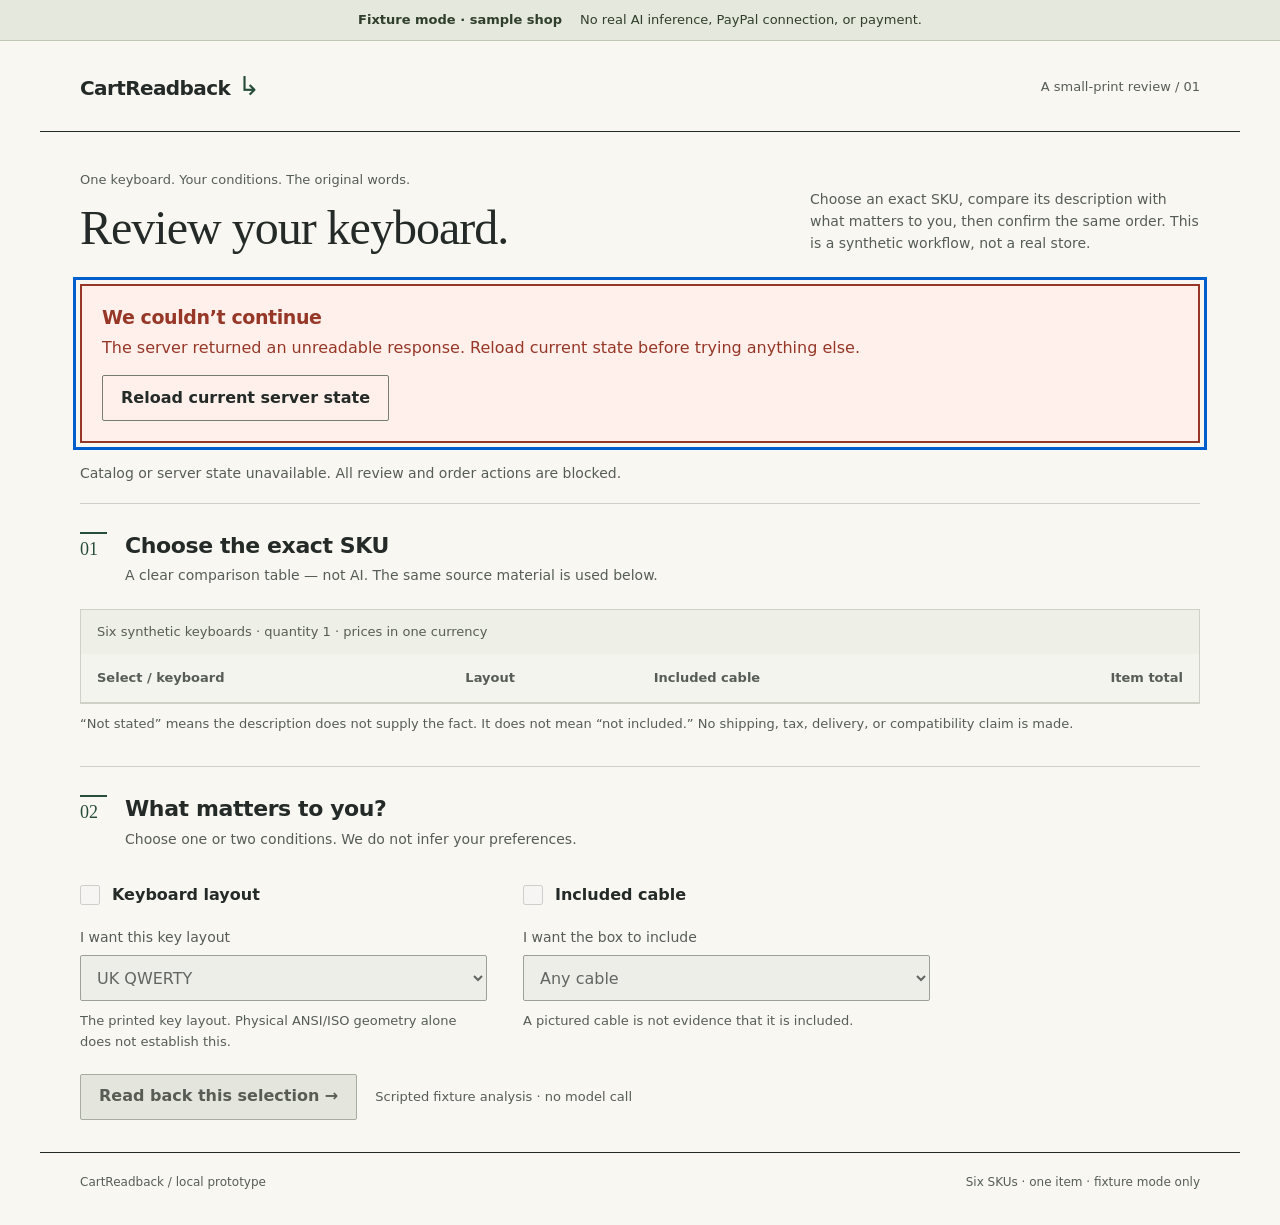
==== cart_readback/ui/index.html @ 82a62bd1 "feat(ui): import explicit buyer review flow Import pre-existing local fixture UI and tests under iss" ====
<!doctype html>
<html lang="en">
<head>
  <meta charset="utf-8">
  <meta name="viewport" content="width=device-width, initial-scale=1">
  <meta name="color-scheme" content="light">
  <title>CartReadback — review your keyboard</title>
  <link rel="stylesheet" href="./styles.css">
  <script type="module" src="./app.mjs"></script>
</head>
<body>
  <a class="skip-link" href="#main">Skip to review</a>
  <div class="mode-strip"><strong>Fixture mode · sample shop</strong><span>No real AI inference, PayPal connection, or payment.</span></div>
  <header class="masthead">
    <a class="wordmark" href="#main" aria-label="CartReadback home">CartReadback<span aria-hidden="true">↳</span></a>
    <span class="edition">A small-print review / 01</span>
  </header>
  <main id="main">
    <div class="page-heading">
      <div><p class="eyebrow">One keyboard. Your conditions. The original words.</p><h1>Review your keyboard.</h1></div>
      <p class="intro">Choose an exact SKU, compare its description with what matters to you, then confirm the same order. This is a synthetic workflow, not a real store.</p>
    </div>
    <div id="error-summary" class="error-summary" role="alert" tabindex="-1" hidden><h2>We couldn’t continue</h2><p id="error-message"></p><button id="reload" type="button" class="secondary">Reload current server state</button></div>
    <p id="status" role="status" aria-live="polite" class="status-line">Loading the sample catalog…</p>
    <section class="section" aria-labelledby="choose-heading">
      <div class="section-title"><span class="step" aria-hidden="true">01</span><div><h2 id="choose-heading">Choose the exact SKU</h2><p>A clear comparison table — not AI. The same source material is used below.</p></div></div>
      <div class="table-wrap" tabindex="0" role="region" aria-label="Sample keyboard comparison, scroll horizontally on small screens">
        <table id="catalog"><caption>Six synthetic keyboards · quantity 1 · prices in one currency</caption><thead><tr><th scope="col">Select / keyboard</th><th scope="col">Layout</th><th scope="col">Included cable</th><th scope="col" class="money">Item total</th></tr></thead><tbody id="catalog-rows"></tbody></table>
      </div>
      <details id="catalog-source" hidden><summary>Read the selected SKU’s original description — no analysis needed</summary><p id="catalog-source-meta" class="mono caption"></p><div id="catalog-source-text" class="source-text"></div></details>
      <p class="caption">“Not stated” means the description does not supply the fact. It does not mean “not included.” No shipping, tax, delivery, or compatibility claim is made.</p>
    </section>
    <section class="section" aria-labelledby="conditions-heading">
      <div class="section-title"><span class="step" aria-hidden="true">02</span><div><h2 id="conditions-heading">What matters to you?</h2><p>Choose one or two conditions. We do not infer your preferences.</p></div></div>
      <form id="conditions-form">
        <div class="condition-fields">
          <fieldset><legend><label class="check-label"><input id="want-layout" type="checkbox"><span>Keyboard layout</span></label></legend><label for="layout" class="field-label">I want this key layout</label><select id="layout" disabled><option value="UK_QWERTY">UK QWERTY</option><option value="DE_QWERTZ">German QWERTZ</option><option value="US_QWERTY">US QWERTY</option></select><p class="caption">The printed key layout. Physical ANSI/ISO geometry alone does not establish this.</p></fieldset>
          <fieldset><legend><label class="check-label"><input id="want-cable" type="checkbox"><span>Included cable</span></label></legend><label for="cable" class="field-label">I want the box to include</label><select id="cable" disabled><option value="any cable">Any cable</option><option value="USB-C to USB-C">USB-C to USB-C</option><option value="USB-A to USB-C">USB-A to USB-C</option></select><p class="caption">A pictured cable is not evidence that it is included.</p></fieldset>
        </div>
        <div class="action-row"><button id="analyze" type="submit" disabled>Read back this selection <span aria-hidden="true">→</span></button><span class="caption">Scripted fixture analysis · no model call</span></div>
      </form>
    </section>
    <section id="review-section" class="section" aria-labelledby="review-heading" hidden>
      <div class="section-title"><span class="step" aria-hidden="true">03</span><div><h2 id="review-heading" tabindex="-1">Read the evidence, then decide</h2><p>Scripted fixture suggestions. A matching quote is not a guarantee about the product.</p></div></div>
      <p id="source-changed" class="notice" hidden></p>
      <div class="review-columns">
        <article class="source-column" aria-labelledby="source-heading"><div class="column-heading"><h3 id="source-heading">Original product description</h3><span class="small-tag">Synthetic source</span></div><p id="source-meta" class="mono caption"></p><div id="source-text" class="source-text"></div><details><summary>Source fingerprint</summary><p id="source-hash" class="mono caption"></p></details></article>
        <article class="readback-column" aria-labelledby="readback-heading"><div class="column-heading"><h3 id="readback-heading">Your conditions, read back</h3><span class="small-tag">Scripted · not AI</span></div><div id="readback-results"></div><p class="caption">Change the SKU or a condition above to start a fresh review. Previous confirmation will no longer apply.</p></article>
      </div>
      <div id="review-blocked" class="notice danger" hidden></div>
      <div id="snapshot" class="snapshot">
        <div class="snapshot-title"><h3>Check the exact order</h3><span class="small-tag">Fixture review</span></div>
        <dl id="snapshot-details" class="summary-list"></dl>
        <div id="acknowledgements"></div>
        <label class="check-label final-check"><input id="confirm-snapshot" type="checkbox"><span>I reviewed the exact SKU, item total, description, and all selected conditions above.</span></label>
        <div class="action-row"><button id="confirm" type="button" disabled>Confirm this fixture review</button><p id="confirmation-state" class="caption">Confirmation is your decision, not the suggestion’s.</p></div>
      </div>
    </section>
    <section id="order-section" class="section" aria-labelledby="order-heading" hidden>
      <div class="section-title"><span class="step" aria-hidden="true">04</span><div><h2 id="order-heading">Same reviewed item. Separate order approval.</h2><p>Fixture order rehearsal only. PayPal is not configured. No money moves.</p></div></div>
      <div class="order-workspace"><div><p id="order-state" class="order-state"></p><dl id="order-details" class="summary-list"></dl><p id="order-help" class="measure"></p><div id="order-controls" class="action-row"></div></div><aside class="order-note"><h3>What this does not prove</h3><p>A real checkout must create a PayPal sandbox order, return from buyer approval, recheck the same order on the server, and capture only after a fresh final confirmation.</p><p>This fixture cannot test those network or provider facts.</p></aside></div>
    </section>
    <noscript><p class="notice danger">JavaScript is needed for this local fixture. No checkout can run without it.</p></noscript>
  </main>
  <footer><span>CartReadback / local prototype</span><span>Six SKUs · one item · fixture mode only</span></footer>
</body>
</html>
---- cart_readback/ui/styles.css ----
:root{--paper:#f8f7f2;--white:#fffefa;--ink:#242a27;--muted:#565d56;--line:#d0d1c6;--control:#757d72;--green:#274d3a;--green-light:#eaf0e8;--amber:#76500d;--amber-light:#fff1d4;--red:#963728;--red-light:#fff0eb;--focus:#005fcc;--space:8px;font-family:system-ui,-apple-system,BlinkMacSystemFont,"Segoe UI",sans-serif;color:var(--ink);background:var(--paper);font-synthesis:none}
*{box-sizing:border-box}body{margin:0;font-size:16px;line-height:1.55}a{color:var(--green);text-underline-offset:3px}button,input,select{font:inherit}button{min-height:46px;padding:10px 18px;border:1px solid var(--green);background:var(--green);color:white;font-weight:650;cursor:pointer;border-radius:2px;line-height:1.4}button:hover:not(:disabled){background:#163a27}button:disabled{cursor:not-allowed;color:#575c55;background:#e4e6de;border-color:#a6aca1}button.secondary{background:transparent;color:var(--ink);border-color:var(--control)}button.secondary:hover:not(:disabled){background:#e9ece3}select{width:100%;min-height:46px;background:var(--white);color:var(--ink);border:1px solid var(--control);padding:8px 32px 8px 12px;border-radius:2px}select:disabled{background:#e9ebe3}input[type=radio],input[type=checkbox]{width:20px;height:20px;flex:0 0 20px;margin:0;accent-color:var(--green)}:focus-visible,[tabindex="-1"]:focus{outline:3px solid var(--focus);outline-offset:4px}h1,h2,h3,p{margin-top:0}h1{font:500 clamp(32px,4vw,48px)/1.12 Georgia,"Times New Roman",serif;letter-spacing:-1px;margin-bottom:0}h2{font-size:22px;line-height:1.25;margin-bottom:6px;font-weight:650;letter-spacing:-.4px}h3{font-size:17px;line-height:1.4;margin-bottom:12px}p{margin-bottom:14px}p:last-child{margin-bottom:0}.skip-link{position:fixed;left:16px;top:-100px;background:white;padding:12px;z-index:10}.skip-link:focus{top:12px}.mode-strip{display:flex;justify-content:center;gap:18px;flex-wrap:wrap;background:#e5e9dd;padding:10px 24px;border-bottom:1px solid #bec6b6;font-size:13px;color:#303e2d}.mode-strip strong{font-weight:700}.masthead,main,footer{max-width:1200px;margin:auto;padding-left:40px;padding-right:40px}.masthead{display:flex;justify-content:space-between;align-items:center;padding-top:26px;padding-bottom:24px;border-bottom:1px solid var(--ink)}.wordmark{font-weight:750;font-size:20px;color:var(--ink);text-decoration:none;letter-spacing:-.6px}.wordmark span{font-family:Georgia,serif;font-size:26px;margin-left:8px;color:var(--green)}.edition{font-size:13px;color:var(--muted)}.page-heading{display:flex;gap:48px;align-items:flex-end;justify-content:space-between;padding:38px 0 30px}.eyebrow{font-size:13px;color:var(--muted);margin-bottom:10px}.intro{max-width:390px;color:var(--muted);font-size:14px;margin-bottom:0}.status-line{font-size:14px;min-height:24px;padding:0;margin-bottom:16px;color:var(--muted)}.section{border-top:1px solid var(--line);padding:28px 0 32px}.section-title{display:flex;gap:18px;align-items:flex-start;margin-bottom:22px}.section-title p{font-size:14px;color:var(--muted);margin-bottom:0}.step{font:400 18px/1.5 Georgia,serif;color:var(--green);min-width:27px;border-top:2px solid var(--green);padding-top:2px}.table-wrap{overflow-x:auto;width:100%;border:1px solid var(--line);background:var(--white)}table{border-collapse:collapse;width:100%;min-width:600px}caption{text-align:left;font-size:13px;color:var(--muted);padding:12px 16px;background:#eeefe6}th,td{padding:14px 16px;text-align:left;border-bottom:1px solid var(--line);vertical-align:middle}th{font-size:13px;font-weight:650;color:var(--muted);background:#f3f4ed}td{font-size:14px}tbody tr:last-child td{border-bottom:none}tbody tr.selected{background:var(--green-light)}.product-label{display:flex;align-items:center;gap:12px;min-height:44px;cursor:pointer;font-weight:650}.sku{display:block;font-size:12px;font-weight:400;color:var(--muted);font-family:ui-monospace,SFMono-Regular,Consolas,monospace;overflow-wrap:anywhere}.money{text-align:right;white-space:nowrap;font-variant-numeric:tabular-nums}.caption{font-size:13px;color:var(--muted);margin-top:10px;line-height:1.55}.condition-fields{display:grid;grid-template-columns:1fr 1fr;gap:36px;max-width:850px}fieldset{min-width:0;margin:0;padding:0;border:0}legend{padding:0;margin-bottom:10px;font-weight:650}.check-label{display:flex;gap:12px;align-items:flex-start;min-height:44px;padding:10px 0;cursor:pointer;line-height:1.5}.check-label input{margin-top:2px}.field-label{display:block;font-size:14px;margin-bottom:7px;color:var(--muted)}.action-row{display:flex;gap:18px;align-items:center;flex-wrap:wrap;margin-top:22px}.action-row .caption{margin:0;max-width:470px}.review-columns{display:grid;grid-template-columns:1fr 1fr;gap:36px;border-top:1px solid var(--line);border-bottom:1px solid var(--line);padding:26px 0}.column-heading{display:flex;align-items:flex-start;justify-content:space-between;gap:10px;flex-wrap:wrap}.small-tag{font-size:11px;color:var(--muted);border:1px solid var(--line);padding:2px 6px;white-space:nowrap}.source-text{font-family:Georgia,"Times New Roman",serif;font-size:19px;line-height:1.7;white-space:pre-wrap;overflow-wrap:anywhere}.source-text mark{background:#e3ead8;color:var(--ink);border-bottom:2px solid #6b8052;scroll-margin:24px}details{margin-top:18px}summary{cursor:pointer;min-height:44px;padding:8px 0;font-size:13px;color:var(--muted)}.mono{font-family:ui-monospace,SFMono-Regular,Consolas,monospace;overflow-wrap:anywhere}.result{border-bottom:1px solid var(--line);padding:18px 0}.result:first-child{padding-top:6px}.result:last-of-type{border-bottom:0}.result-heading{display:flex;gap:12px;justify-content:space-between;align-items:flex-start;margin-bottom:8px}.result-heading h4{font-size:15px;margin:0;font-weight:650}.result p{font-size:14px}.outcome{font-size:12px;line-height:1.5;font-weight:700;padding:3px 7px;white-space:nowrap}.outcome.match{background:var(--green-light);color:var(--green)}.outcome.conflict{background:var(--red-light);color:var(--red)}.outcome.unknown{background:var(--amber-light);color:var(--amber)}blockquote{margin:12px 0;padding:0 0 0 14px;border-left:2px solid #82936d}blockquote p{margin-bottom:5px}.source-link{font-size:12px}.snapshot{margin-top:28px;border-left:3px solid var(--green);padding-left:24px;max-width:900px}.snapshot-title{display:flex;justify-content:space-between;align-items:flex-start;gap:12px}.summary-list{margin:8px 0 18px}.summary-list>div{display:grid;grid-template-columns:170px 1fr;gap:18px;border-bottom:1px solid var(--line);padding:10px 0}.summary-list dt{font-size:13px;color:var(--muted)}.summary-list dd{margin:0;font-size:14px;overflow-wrap:anywhere}.ack{border-bottom:1px solid var(--line);padding:10px 0}.ack.unknown{color:var(--amber)}.ack.conflict{color:var(--red)}.final-check{font-weight:600;max-width:700px;margin-top:8px}.notice{padding:14px 18px;border-left:3px solid var(--amber);background:var(--amber-light);color:var(--amber);margin-top:18px}.notice.danger,.error-summary{background:var(--red-light);color:var(--red);border-color:var(--red)}.error-summary{border:2px solid var(--red);padding:20px;margin-bottom:20px}.error-summary h2{font-size:19px}.error-summary p{white-space:pre-wrap;overflow-wrap:anywhere}.order-workspace{display:grid;grid-template-columns:minmax(0,2fr) minmax(230px,1fr);gap:48px}.order-note{border-left:1px solid var(--line);padding-left:24px;font-size:13px;color:var(--muted)}.order-note h3{font-size:14px;color:var(--ink)}.order-state{font-family:Georgia,serif;font-size:26px;margin-bottom:16px}.measure{max-width:64ch;font-size:14px}footer{display:flex;justify-content:space-between;gap:16px;border-top:1px solid var(--ink);padding-top:20px;padding-bottom:34px;color:var(--muted);font-size:12px}main{min-height:70vh}[hidden]{display:none!important}
@media(max-width:800px){.masthead,main,footer{padding-left:24px;padding-right:24px}.page-heading{display:block;padding:28px 0 24px}.intro{max-width:66ch;margin-top:18px}.review-columns{grid-template-columns:1fr;gap:28px}.source-column{padding-bottom:24px;border-bottom:1px solid var(--line)}.order-workspace{grid-template-columns:1fr;gap:26px}.order-note{padding:20px 0 0;border-left:0;border-top:1px solid var(--line)}.edition{display:none}}
@media(max-width:480px){.mode-strip{justify-content:flex-start;gap:2px;padding:10px 16px;font-size:12px}.mode-strip span{display:block;width:100%}.masthead,main,footer{padding-left:16px;padding-right:16px}.masthead{padding-top:18px;padding-bottom:16px}h1{font-size:34px}h2{font-size:20px}.section{padding:24px 0}.section-title{gap:12px}.condition-fields{grid-template-columns:1fr;gap:22px}.snapshot{padding-left:14px}.summary-list>div{grid-template-columns:1fr;gap:4px}.action-row{align-items:stretch;gap:12px}.action-row button{width:100%}.result-heading{flex-wrap:wrap}.source-text{font-size:18px}footer{flex-direction:column;gap:5px}.column-heading{gap:4px;margin-bottom:14px}.column-heading h3{margin-bottom:4px}}
@media(prefers-reduced-motion:reduce){*{scroll-behavior:auto!important}}
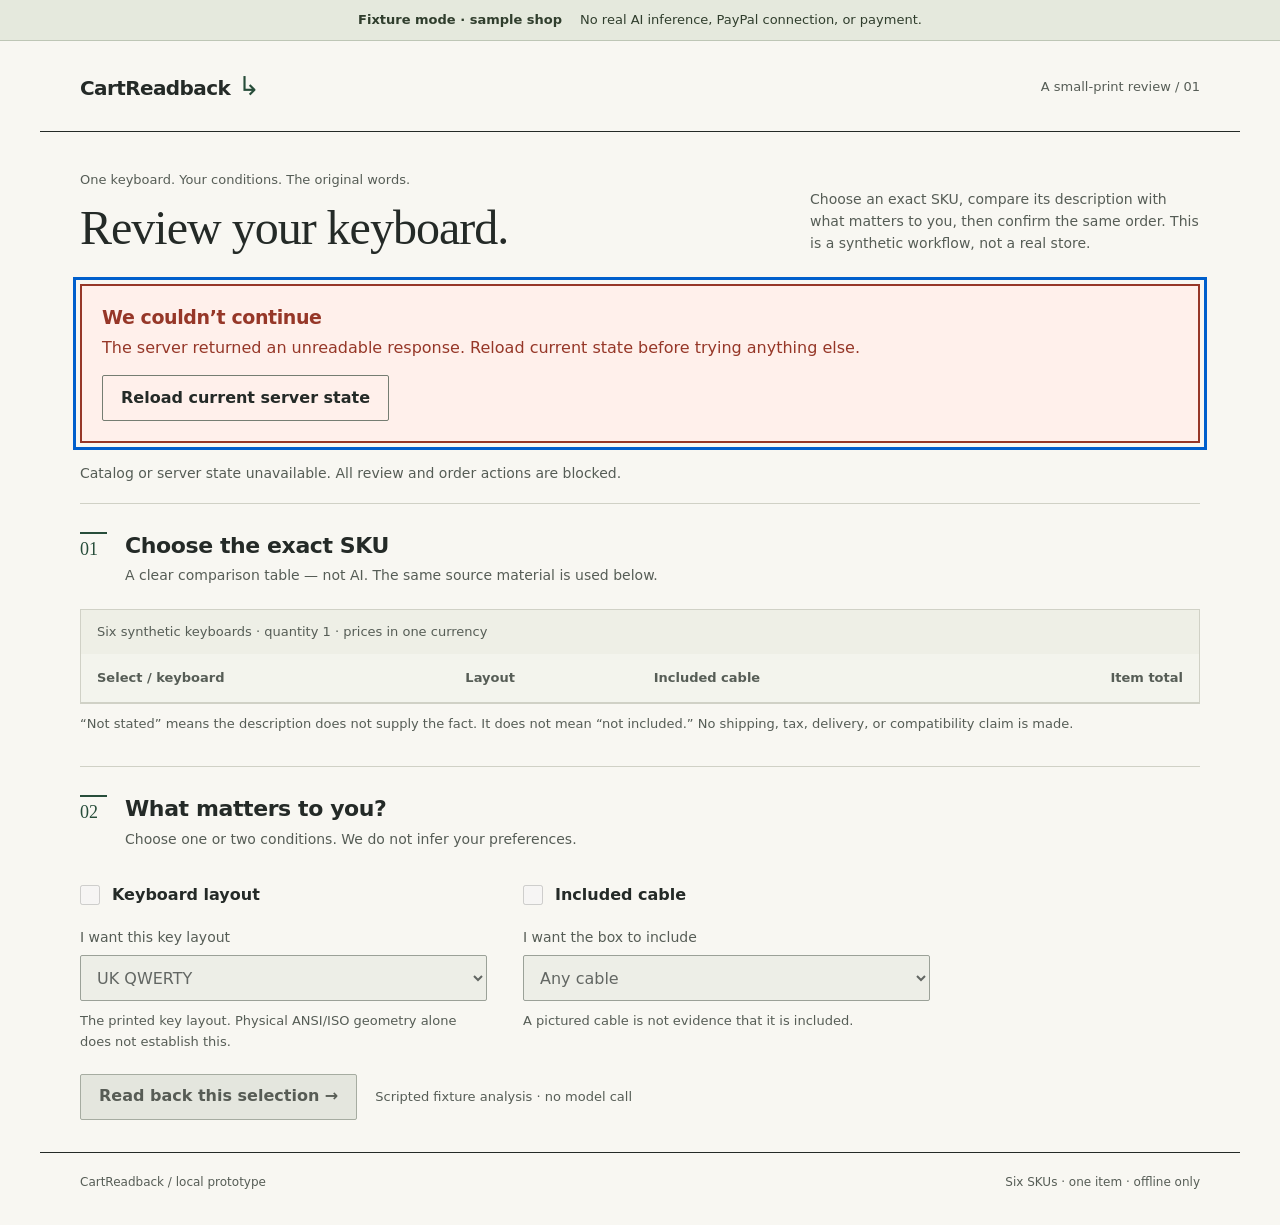
==== commit eb7746d1: "feat(checkout): prepare safe offline buyer return Bind inert approval callbacks to one-use owned sna" ====
--- a/cart_readback/ui/index.html
+++ b/cart_readback/ui/index.html
@@ -10,7 +10,7 @@
 </head>
 <body>
   <a class="skip-link" href="#main">Skip to review</a>
-  <div class="mode-strip"><strong>Fixture mode · sample shop</strong><span>No real AI inference, PayPal connection, or payment.</span></div>
+  <div class="mode-strip"><strong id="mode-label">Fixture mode · sample shop</strong><span>No real AI inference, PayPal connection, or payment.</span></div>
   <header class="masthead">
     <a class="wordmark" href="#main" aria-label="CartReadback home">CartReadback<span aria-hidden="true">↳</span></a>
     <span class="edition">A small-print review / 01</span>
@@ -37,19 +37,19 @@
           <fieldset><legend><label class="check-label"><input id="want-layout" type="checkbox"><span>Keyboard layout</span></label></legend><label for="layout" class="field-label">I want this key layout</label><select id="layout" disabled><option value="UK_QWERTY">UK QWERTY</option><option value="DE_QWERTZ">German QWERTZ</option><option value="US_QWERTY">US QWERTY</option></select><p class="caption">The printed key layout. Physical ANSI/ISO geometry alone does not establish this.</p></fieldset>
           <fieldset><legend><label class="check-label"><input id="want-cable" type="checkbox"><span>Included cable</span></label></legend><label for="cable" class="field-label">I want the box to include</label><select id="cable" disabled><option value="any cable">Any cable</option><option value="USB-C to USB-C">USB-C to USB-C</option><option value="USB-A to USB-C">USB-A to USB-C</option></select><p class="caption">A pictured cable is not evidence that it is included.</p></fieldset>
         </div>
-        <div class="action-row"><button id="analyze" type="submit" disabled>Read back this selection <span aria-hidden="true">→</span></button><span class="caption">Scripted fixture analysis · no model call</span></div>
+        <div class="action-row"><button id="analyze" type="submit" disabled>Read back this selection <span aria-hidden="true">→</span></button><span id="analysis-label" class="caption">Scripted fixture analysis · no model call</span></div>
       </form>
     </section>
     <section id="review-section" class="section" aria-labelledby="review-heading" hidden>
-      <div class="section-title"><span class="step" aria-hidden="true">03</span><div><h2 id="review-heading" tabindex="-1">Read the evidence, then decide</h2><p>Scripted fixture suggestions. A matching quote is not a guarantee about the product.</p></div></div>
+      <div class="section-title"><span class="step" aria-hidden="true">03</span><div><h2 id="review-heading" tabindex="-1">Read the evidence, then decide</h2><p id="suggestion-label">Scripted fixture suggestions. A matching quote is not a guarantee about the product.</p></div></div>
       <p id="source-changed" class="notice" hidden></p>
       <div class="review-columns">
         <article class="source-column" aria-labelledby="source-heading"><div class="column-heading"><h3 id="source-heading">Original product description</h3><span class="small-tag">Synthetic source</span></div><p id="source-meta" class="mono caption"></p><div id="source-text" class="source-text"></div><details><summary>Source fingerprint</summary><p id="source-hash" class="mono caption"></p></details></article>
-        <article class="readback-column" aria-labelledby="readback-heading"><div class="column-heading"><h3 id="readback-heading">Your conditions, read back</h3><span class="small-tag">Scripted · not AI</span></div><div id="readback-results"></div><p class="caption">Change the SKU or a condition above to start a fresh review. Previous confirmation will no longer apply.</p></article>
+        <article class="readback-column" aria-labelledby="readback-heading"><div class="column-heading"><h3 id="readback-heading">Your conditions, read back</h3><span id="analysis-badge" class="small-tag">Scripted · not AI</span></div><div id="readback-results"></div><p class="caption">Change the SKU or a condition above to start a fresh review. Previous confirmation will no longer apply.</p></article>
       </div>
       <div id="review-blocked" class="notice danger" hidden></div>
       <div id="snapshot" class="snapshot">
-        <div class="snapshot-title"><h3>Check the exact order</h3><span class="small-tag">Fixture review</span></div>
+        <div class="snapshot-title"><h3>Check the exact order</h3><span id="review-badge" class="small-tag">Fixture review</span></div>
         <dl id="snapshot-details" class="summary-list"></dl>
         <div id="acknowledgements"></div>
         <label class="check-label final-check"><input id="confirm-snapshot" type="checkbox"><span>I reviewed the exact SKU, item total, description, and all selected conditions above.</span></label>
@@ -57,11 +57,11 @@
       </div>
     </section>
     <section id="order-section" class="section" aria-labelledby="order-heading" hidden>
-      <div class="section-title"><span class="step" aria-hidden="true">04</span><div><h2 id="order-heading">Same reviewed item. Separate order approval.</h2><p>Fixture order rehearsal only. PayPal is not configured. No money moves.</p></div></div>
+      <div class="section-title"><span class="step" aria-hidden="true">04</span><div><h2 id="order-heading">Same reviewed item. Separate order approval.</h2><p id="payment-label">Fixture order rehearsal only. PayPal is not configured. No money moves.</p></div></div>
       <div class="order-workspace"><div><p id="order-state" class="order-state"></p><dl id="order-details" class="summary-list"></dl><p id="order-help" class="measure"></p><div id="order-controls" class="action-row"></div></div><aside class="order-note"><h3>What this does not prove</h3><p>A real checkout must create a PayPal sandbox order, return from buyer approval, recheck the same order on the server, and capture only after a fresh final confirmation.</p><p>This fixture cannot test those network or provider facts.</p></aside></div>
     </section>
     <noscript><p class="notice danger">JavaScript is needed for this local fixture. No checkout can run without it.</p></noscript>
   </main>
-  <footer><span>CartReadback / local prototype</span><span>Six SKUs · one item · fixture mode only</span></footer>
+  <footer><span>CartReadback / local prototype</span><span>Six SKUs · one item · offline only</span></footer>
 </body>
 </html>
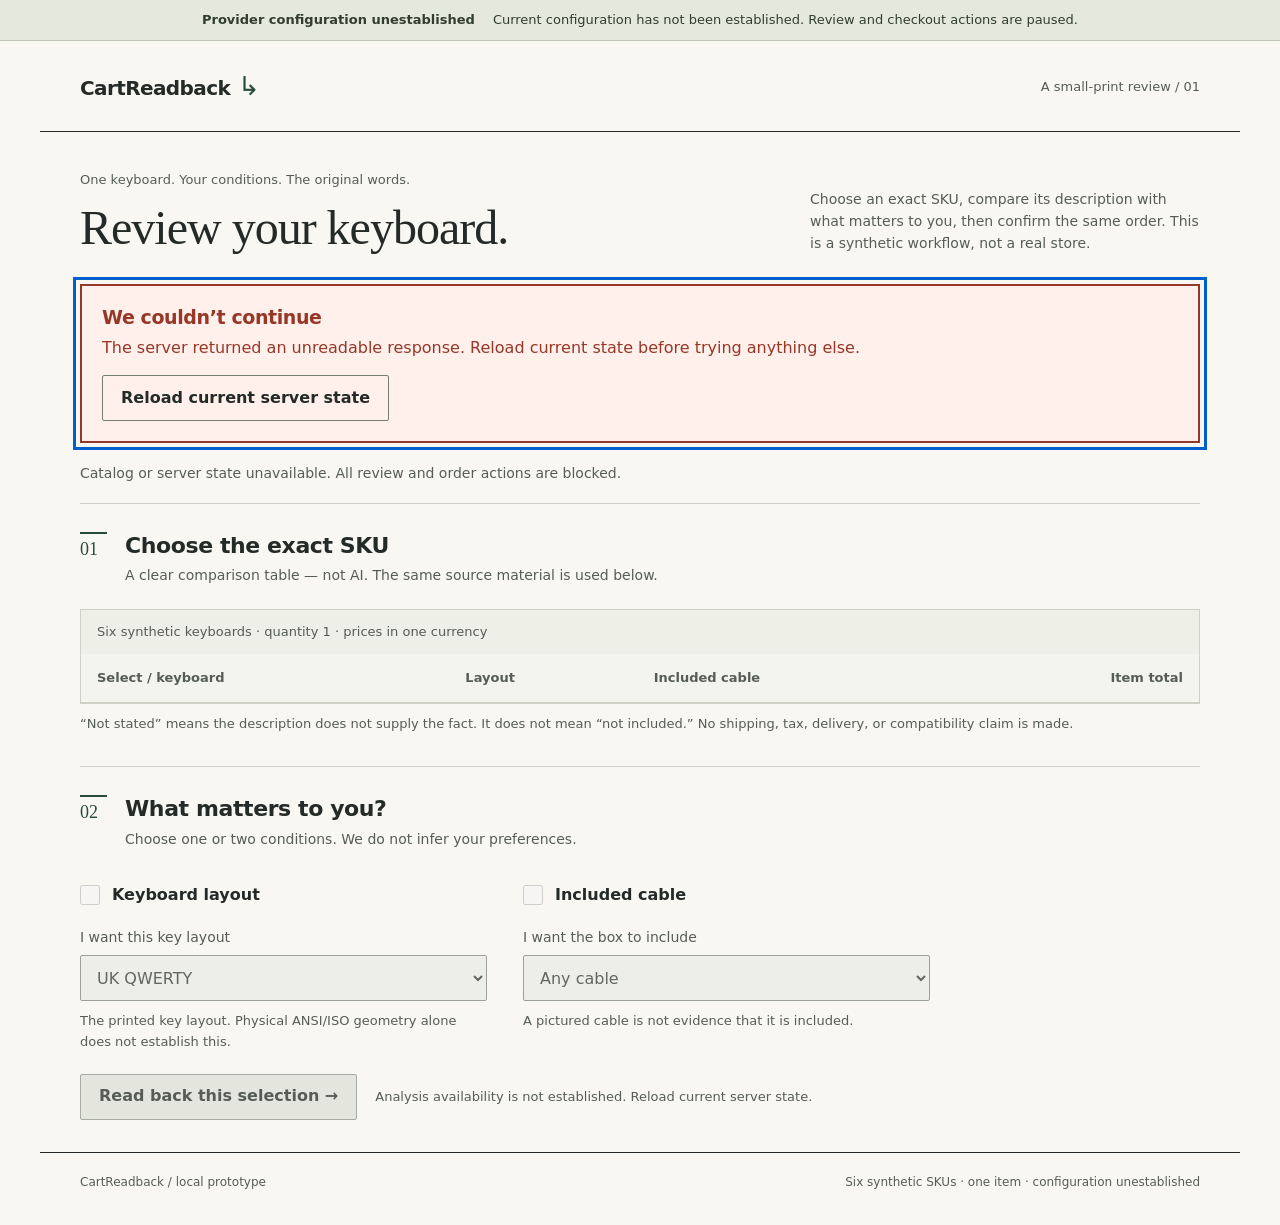
==== commit 811c0706: "feat(inference): wire context-capacity analysis service bridge Add a distinct host-owned, default-de" ====
--- a/cart_readback/ui/index.html
+++ b/cart_readback/ui/index.html
@@ -10,7 +10,7 @@
 </head>
 <body>
   <a class="skip-link" href="#main">Skip to review</a>
-  <div class="mode-strip"><strong id="mode-label">Fixture mode · sample shop</strong><span>No real AI inference, PayPal connection, or payment.</span></div>
+  <div class="mode-strip"><strong id="mode-label">Loading provider configuration</strong><span id="mode-notice">Configuration is not established. Review and checkout actions are unavailable.</span></div>
   <header class="masthead">
     <a class="wordmark" href="#main" aria-label="CartReadback home">CartReadback<span aria-hidden="true">↳</span></a>
     <span class="edition">A small-print review / 01</span>
@@ -22,6 +22,7 @@
     </div>
     <div id="error-summary" class="error-summary" role="alert" tabindex="-1" hidden><h2>We couldn’t continue</h2><p id="error-message"></p><button id="reload" type="button" class="secondary">Reload current server state</button></div>
     <p id="status" role="status" aria-live="polite" class="status-line">Loading the sample catalog…</p>
+    <p id="analysis-history" class="notice" hidden></p>
     <section class="section" aria-labelledby="choose-heading">
       <div class="section-title"><span class="step" aria-hidden="true">01</span><div><h2 id="choose-heading">Choose the exact SKU</h2><p>A clear comparison table — not AI. The same source material is used below.</p></div></div>
       <div class="table-wrap" tabindex="0" role="region" aria-label="Sample keyboard comparison, scroll horizontally on small screens">
@@ -37,7 +38,7 @@
           <fieldset><legend><label class="check-label"><input id="want-layout" type="checkbox"><span>Keyboard layout</span></label></legend><label for="layout" class="field-label">I want this key layout</label><select id="layout" disabled><option value="UK_QWERTY">UK QWERTY</option><option value="DE_QWERTZ">German QWERTZ</option><option value="US_QWERTY">US QWERTY</option></select><p class="caption">The printed key layout. Physical ANSI/ISO geometry alone does not establish this.</p></fieldset>
           <fieldset><legend><label class="check-label"><input id="want-cable" type="checkbox"><span>Included cable</span></label></legend><label for="cable" class="field-label">I want the box to include</label><select id="cable" disabled><option value="any cable">Any cable</option><option value="USB-C to USB-C">USB-C to USB-C</option><option value="USB-A to USB-C">USB-A to USB-C</option></select><p class="caption">A pictured cable is not evidence that it is included.</p></fieldset>
         </div>
-        <div class="action-row"><button id="analyze" type="submit" disabled>Read back this selection <span aria-hidden="true">→</span></button><span id="analysis-label" class="caption">Scripted fixture analysis · no model call</span></div>
+        <div class="action-row"><button id="analyze" type="submit" disabled>Read back this selection <span aria-hidden="true">→</span></button><span id="analysis-label" class="caption">Analysis configuration is not established.</span></div>
       </form>
     </section>
     <section id="review-section" class="section" aria-labelledby="review-heading" hidden>
@@ -62,6 +63,6 @@
     </section>
     <noscript><p class="notice danger">JavaScript is needed for this local fixture. No checkout can run without it.</p></noscript>
   </main>
-  <footer><span>CartReadback / local prototype</span><span>Six SKUs · one item · offline only</span></footer>
+  <footer><span>CartReadback / local prototype</span><span id="scope-label">Six synthetic SKUs · one item · configuration loading</span></footer>
 </body>
 </html>
